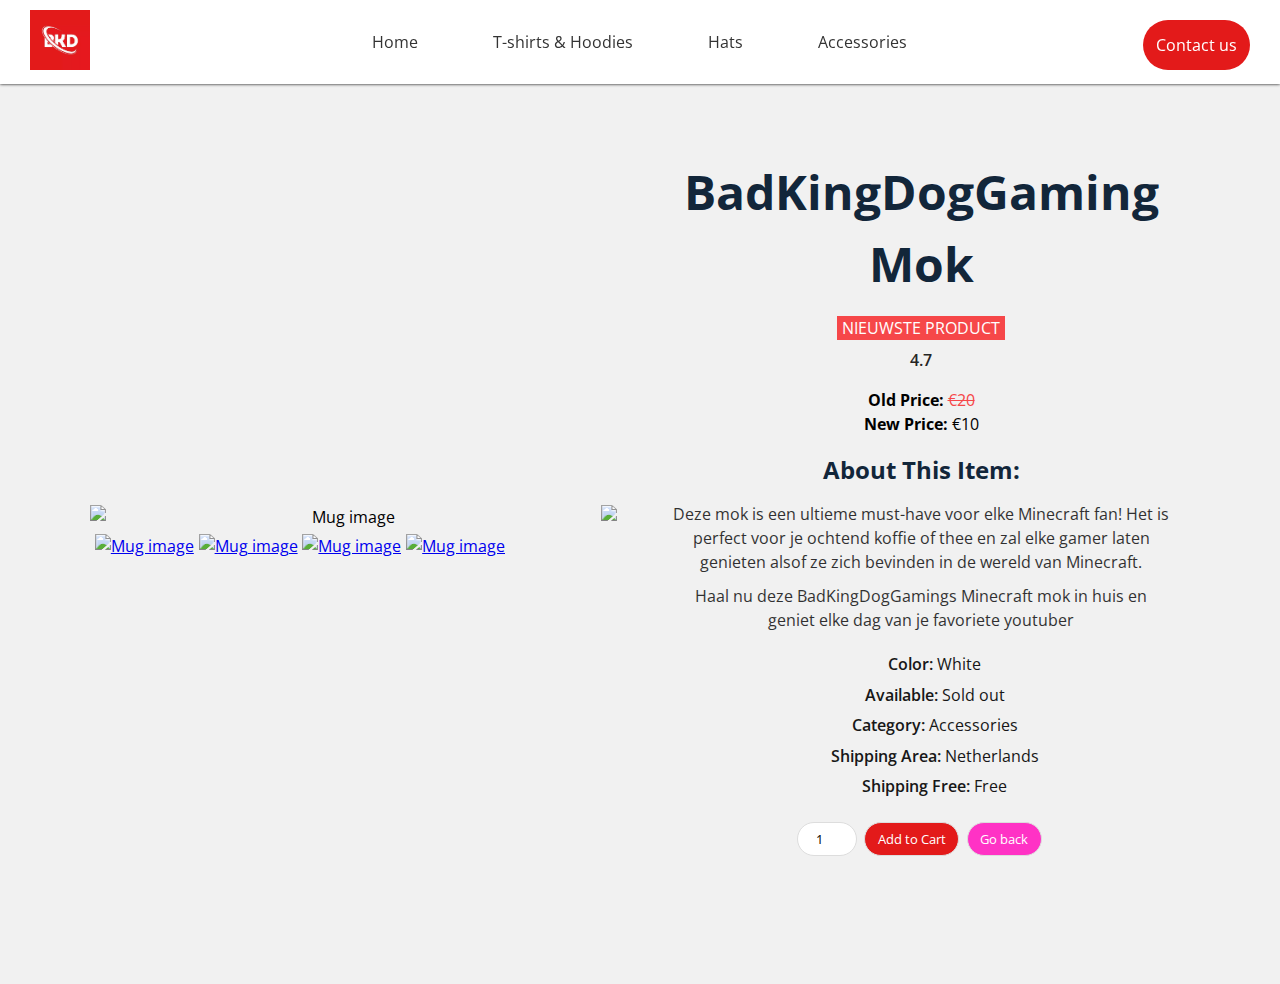
==== Accessories.html @ a4065ba1 "test12" ====
<!DOCTYPE html>
<html>
  <head>
    <meta charset="utf-8">
    <meta http-equiv="X-UA-Compatible" content="IE=edge">
    <title>Product Card/Page</title>
    <meta name="viewport" content="width=device-width, initial-scale=1">
    <link rel="stylesheet" href="1style.css">
    <link rel="stylesheet" href="https://cdnjs.cloudflare.com/ajax/libs/font-awesome/5.15.1/css/all.min.css" integrity="sha512-+4zCK9k+qNFUR5X+cKL9EIR+ZOhtIloNl9GIKS57V1MyNsYpYcUrUeQc9vNfzsWfV28IaLL3i96P9sdNyeRssA==" crossorigin="anonymous" />
    <link rel="stylesheet" href="style.css">

    <link rel="stylesheet" href="/css/style.css">
    <script src="/js/main.js" defer></script>
  </head>
  <body>
    <header>
        <ul>
            <li><img src="bo-bkd-logo.webp" alt="Een logo met als naam erop BKD"> </li>
            <li><a href="index.html" >Home</a></li>
            <li><a href="T-shirts & Hoodies.html">T-shirts & Hoodies</a></li>
            <li><a href="Hats.html">Hats</a></li>
            <li><a href="Accessories.html" class="active">Accessories</a></li>
            <li id="contact"><a href="Contact us.html">Contact us</a></li>
        </ul>
    </header>

  <body>
    
    <div class = "card-wrapper">
      <div class = "card">
        <!-- card left -->
        <div class = "product-imgs">
          <div class = "img-display">
            <div class = "img-showcase">
              <img src = "images/Mok.png" alt = "Mug image">
              <img src = "images/Mok.png" alt = "Mug image">
              <img src = "images/Mok.png" alt = "Mug image">
              <img src = "images/Mok.png" alt = "Mug image">
            </div>
          </div>
          <div class = "img-select">
            <div class = "img-item">
              <a href = "#" data-id = "1">
                <img src = "images/Mok.png" alt = "Mug image">
              </a>
            </div>
            <div class = "img-item">
              <a href = "#" data-id = "2">
                <img src = "images/Mok.png" alt = "Mug image">
              </a>
            </div>
            <div class = "img-item">
              <a href = "#" data-id = "3">
                <img src = "images/Mok.png" alt = "Mug image">
              </a>
            </div>
            <div class = "img-item">
              <a href = "#" data-id = "4">
                <img src = "images/Mok.png" alt = "Mug image">
              </a>
            </div>
          </div>
        </div>
        <!-- card right -->
        <div class = "product-content">
          <h2 class = "product-title">BadKingDogGaming Mok</h2>
          <a href = "#" class = "product-link">Nieuwste Product</a>
          <div class = "product-rating">
            <i class = "fas fa-star"></i>
            <i class = "fas fa-star"></i>
            <i class = "fas fa-star"></i>
            <i class = "fas fa-star"></i>
            <i class = "fas fa-star-half-alt"></i>
            <span>4.7</span>
          </div>

          <div class = "product-price">
            <p class = "last-price">Old Price: <span>€20</span></p>
            <p class = "new-price">New Price: <span>€10</span></p>
          </div>

          <div class = "product-detail">
            <h2>about this item: </h2>
            <p>Deze mok is een ultieme must-have voor elke Minecraft fan! Het is perfect voor je ochtend koffie of thee en zal elke gamer laten genieten alsof ze zich bevinden in de wereld van Minecraft.</p>
            <p>Haal nu deze BadKingDogGamings Minecraft mok in huis en geniet elke dag van je favoriete youtuber</p>
            <ul>
              <li>Color: <span>White</span></li>
              <li>Available: <span>Sold out</span></li>
              <li>Category: <span>Accessories</span></li>
              <li>Shipping Area: <span>Netherlands</span></li>
              <li>Shipping Free: <span>Free</span></li>
            </ul>
          </div>

          <div class = "purchase-info">
            <input type = "number" min = "0" value = "1">
            <button type = "button" class = "btn" onclick="alert('This item is sold out!')">
              Add to Cart <i class = "fas fa-shopping-cart"></i>
            </button>
            <button type = "button" class = "btn"  onclick="alert('Error 404!')">Go back</button>
          </div>

          
        </div>
      </div>
    </div>

    
    <script src="script.js"></script>
  </body>
</html>
---- 1style.css ----
@import url('https://fonts.googleapis.com/css2?family=Open+Sans:wght@300;400;600;700;800&display=swap');

*{
    box-sizing: border-box;
    padding: 0;
    margin: 0;
    font-family: 'Open Sans', sans-serif;
}
body{
    line-height: 1.5;
}
.card-wrapper{
    max-width: 1100px;
    margin: 0 auto;
}
img{
    width: 100%;
    display: block;
}
.img-display{
    overflow: hidden;
}
.img-showcase{
    display: flex;
    width: 100%;
    transition: all 0.5s ease;
}
.img-showcase img{
    min-width: 95%;
    min-height: 95%;

}
.img-select{
    display: flex;
}
.img-item{
    margin: 0.3rem;
}
.img-item:nth-child(1),
.img-item:nth-child(2),
.img-item:nth-child(3){
    margin-right: 0;
}
.img-item:hover{
    opacity: 0.8;
}
.product-content{
    padding: 2rem 1rem;
}
.product-title{
    font-size: 3rem;
    text-transform: capitalize;
    font-weight: 700;
    color: #12263a;
    margin: 1rem 0;
}
.product-title::after{
    content: "";
    left: 0;
    bottom: 0;
    height: 4px;
    width: 80px;
    background: #12263a;
}
.product-link{
    text-decoration: none;
    text-transform: uppercase;
    font-weight: 400;
    display: inline-block;
    margin-bottom: 0.5rem;
    background: #f64749;
    color: #fff;
    padding: 0 0.3rem;
    transition: all 0.5s ease;
}
.product-link:hover{
    opacity: 0.9;
}
.product-rating{
    color: #ffc107;
}
.product-rating span{
    font-weight: 600;
    color: #252525;
}
.product-price{
    margin: 1rem 0;
 
    font-weight: 700;
}
.product-price span{
    font-weight: 400;
}
.last-price span{
    color: #f64749;
    text-decoration: line-through;
}
.new-price span{
    color: #000000;
}
.product-detail h2{
    text-transform: capitalize;
    color: #12263a;
    padding-bottom: 0.6rem;
}
.product-detail p{
    padding: 0.3rem;
    opacity: 0.8;
}
.product-detail ul{
    margin: 1rem 0;
}
.product-detail ul li{
    margin: 0;
    list-style: none;
    background: url(images/checked.png) left center no-repeat;
    background-size: 18px;
    padding-left: 1.7rem;
    margin: 0.4rem 0;
    font-weight: 600;
    opacity: 0.9;
}
.product-detail ul li span{
    font-weight: 400;
}
.purchase-info{
    margin: 1.5rem 0;
}
.purchase-info input,
.purchase-info .btn{
    border: 1.5px solid #ddd;
    border-radius: 25px;
    text-align: center;
    padding: 0.45rem 0.8rem;
    outline: 0;
    margin-right: 0.2rem;
    margin-bottom: 1rem;
}
.purchase-info input{
    width: 60px;
}
.purchase-info .btn{
    cursor: pointer;
    color: #fff;
}
.purchase-info .btn:first-of-type{
    background: #e31a1a;
}
.purchase-info .btn:last-of-type{
    background: #ff32c5;
}
.purchase-info .btn:hover{
    opacity: 0.9;
}
.social-links{
    display: flex;
    align-items: center;
}
.social-links a{
    display: flex;
    align-items: center;
    justify-content: center;
    width: 32px;
    height: 32px;
    color: #000;
    border: 1px solid #000;
    margin: 0 0.2rem;
    border-radius: 50%;
    text-decoration: none;
    font-size: 0.8rem;
    transition: all 0.5s ease;
}
.social-links a:hover{
    background: #000;
    border-color: transparent;
    color: #fff;
}

@media screen and (min-width: 992px){
    .card{
        display: grid;
        grid-template-columns: repeat(2, 1fr);
        grid-gap: 1.5rem;
    }
    .card-wrapper{
        height: 100vh;
        display: flex;
        justify-content: center;
        align-items: center;
    }
    .product-imgs{
        display: flex;
        flex-direction: column;
        justify-content: center;
    }
    .product-content{
        padding-top: 0;
    }
}
---- style.css ----
body{
    background: #f1f1f1;
    padding: 0;
    margin: 0;
    overflow: auto;
    text-align: center;
}

header{
    background: #fff;
    padding: 30px;
    box-shadow: 0 0 0.188rem #000 ;
    top: 0;
    position: sticky;
    z-index: 1;
}

header li{
    display: inline;
    padding-left: 2.813rem;

}

header li a{
    color: #333;
    text-decoration: none;
    padding: 0.813rem ;
    transition: .3s ease;
}

header li a:hover{
    color: #e31a1a;
}

header ul #contact a{
    color: #fff;
    background: #e31a1a;
    border-radius: 3rem;
    float: right;
    position: relative;
    top: -10px;
    
    transition: .3s ease;
}

header ul #contact a:hover{
    background: darkred;
}

header li img{
    width:60px;
    float: left;
    margin-top:-20px ;
}

.section{
    height: 50rem;
}

.section--hero{
    position: relative;
    padding: 5rem;
    display: flex;
    height: 4rem;
    flex-direction: column;
    justify-content: center;
    align-items: flex-start;
    background-image: linear-gradient(rgba(255,255,255,0.5), rgba(255,255,255,0.5)), url(Banner.png);
    background-size: cover;
}

.section--hero h1{
    margin-bottom: 10rem;
}

.section--btn{
    color: inherit;
    cursor: pointer;
    width: 100%;
    padding: 18px 15px;
    border-radius: 8px;
    background-color: rgba(255,255,255,0);
    border: 2px solid #fff;
    font-size: 16px;
    font-weight: 700;
    line-height: 20px;
    letter-spacing: 0;
}
.section--btn:hover{
    background: rgba(255, 0, 0, 0.3)
}


.image-text {
    display: flex;
    justify-content: space-between;
    align-items: center;
    width: 60%;
    margin: 0 auto;
  }
  .image-text img {
    width: 20rem;
   
  }

  .image-grid img {
    width: 30rem;
    height: 30rem;
    
    
  }
  .image-grid-button {
    background-color: #f44336;
    color: white;
    border: none;
    padding: 10px 20px;
    text-align: center;
    text-decoration: none;
    display: inline-block;
    font-size: 60px;
    margin-top: 10px;
}
  
  ██████╗ ██████╗ ███╗   ██╗████████╗ █████╗  ██████╗████████╗
  ██╔════╝██╔═══██╗████╗  ██║╚══██╔══╝██╔══██╗██╔════╝╚══██╔══╝
  ██║     ██║   ██║██╔██╗ ██║   ██║   ███████║██║        ██║   
  ██║     ██║   ██║██║╚██╗██║   ██║   ██╔══██║██║        ██║   
  ╚██████╗╚██████╔╝██║ ╚████║   ██║   ██║  ██║╚██████╗   ██║   
   ╚═════╝ ╚═════╝ ╚═╝  ╚═══╝   ╚═╝   ╚═╝  ╚═╝ ╚═════╝   ╚═╝   
                                                             
   
.active{
    color: darkred
}

.form-group {
    margin-bottom: 20px;
}

.form-label {
    display: block;
    margin-bottom: 5px;
    font-weight: bold;
    
    
}

.form-input {
    width: 50%;
    padding: 8px;
    border: 1px solid #ccc;
    border-radius: 4px;
}

.form-textarea {
    width: 50%;
    padding: 8px;
    border: 1px solid #ccc;
    border-radius: 4px;
    resize: vertical;
}

.form-submit {
    padding: 10px 20px;
    background-color: #4CAF50;
    color: white;
    border: none;
    border-radius: 4px;
    cursor: pointer;
    
}



.square {
    width: 200px;
    height: 200px;
    background-color: #f2f2f2;
    border: 1px solid black;
    display: flex;
    justify-content: center;
    align-items: center;
    
}








.large-header {
    display: flex;
    align-items: center;
    justify-content: center;
    padding: 20px;
}

.image-container {
    flex: 1;
    margin-right: 20px;
}

.image-container img {
    max-width: 50%;
    height: auto;
}

.info-container {
    flex: 1;
}

.info-container h2 {
   
    font-size: 54px;
    margin-bottom: 20px;
}

.info-container p {
    margin-bottom: 20px;
}

.info-container a {
    display: block;
    margin-bottom: 10px;
}




.footer1 {
    background-color: #222831;
    color: white;
    height: 60px;
  
    width: 10px;
    display: flex;
    list-style: none;
    width: 100%;
    align-items: center;
    justify-content: space-evenly;
    margin-top: 25px;
  }


  .cijfers {
    width: 30rem;
    height: 30rem;
  }
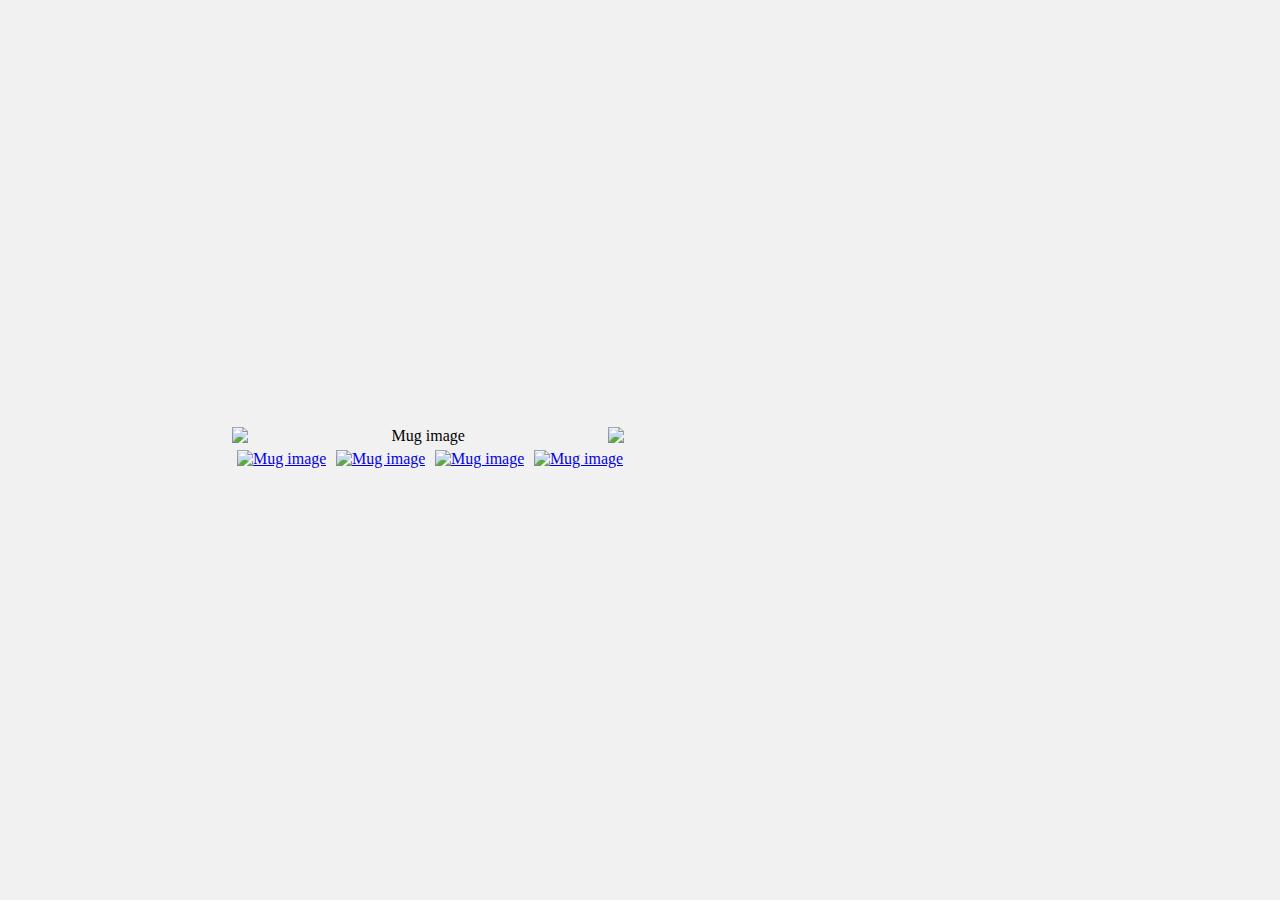
==== commit 9e8b0957: "test 61" ====
--- a/Accessories.html
+++ b/Accessories.html
@@ -15,16 +15,6 @@
     <script src="/js/main.js" defer></script>
   </head>
   <body>
-    <header>
-        <ul>
-            <li><img src="bo-bkd-logo.webp" alt="Een logo met als naam erop BKD"> </li>
-            <li><a href="index.html" >Home</a></li>
-            <li><a href="T-shirts & Hoodies.html">T-shirts & Hoodies</a></li>
-            <li><a href="Hats.html">Hats</a></li>
-            <li><a href="Accessories.html" class="active">Accessories</a></li>
-            <li id="contact"><a href="Contact us.html">Contact us</a></li>
-        </ul>
-    </header>
 
   <body>
     
@@ -62,50 +52,11 @@
               </a>
             </div>
           </div>
-        </div>
-        <!-- card right -->
-        <div class = "product-content">
-          <h2 class = "product-title">BadKingDogGaming Mok</h2>
-          <a href = "#" class = "product-link">Nieuwste Product</a>
-          <div class = "product-rating">
-            <i class = "fas fa-star"></i>
-            <i class = "fas fa-star"></i>
-            <i class = "fas fa-star"></i>
-            <i class = "fas fa-star"></i>
-            <i class = "fas fa-star-half-alt"></i>
-            <span>4.7</span>
-          </div>
+       
 
-          <div class = "product-price">
-            <p class = "last-price">Old Price: <span>€20</span></p>
-            <p class = "new-price">New Price: <span>€10</span></p>
-          </div>
+         
 
-          <div class = "product-detail">
-            <h2>about this item: </h2>
-            <p>Deze mok is een ultieme must-have voor elke Minecraft fan! Het is perfect voor je ochtend koffie of thee en zal elke gamer laten genieten alsof ze zich bevinden in de wereld van Minecraft.</p>
-            <p>Haal nu deze BadKingDogGamings Minecraft mok in huis en geniet elke dag van je favoriete youtuber</p>
-            <ul>
-              <li>Color: <span>White</span></li>
-              <li>Available: <span>Sold out</span></li>
-              <li>Category: <span>Accessories</span></li>
-              <li>Shipping Area: <span>Netherlands</span></li>
-              <li>Shipping Free: <span>Free</span></li>
-            </ul>
-          </div>
-
-          <div class = "purchase-info">
-            <input type = "number" min = "0" value = "1">
-            <button type = "button" class = "btn" onclick="alert('This item is sold out!')">
-              Add to Cart <i class = "fas fa-shopping-cart"></i>
-            </button>
-            <button type = "button" class = "btn"  onclick="alert('Error 404!')">Go back</button>
-          </div>
-
-          
-        </div>
-      </div>
-    </div>
+       
 
     
     <script src="script.js"></script>
--- a/1style.css
+++ b/1style.css
@@ -1,14 +1,6 @@
 @import url('https://fonts.googleapis.com/css2?family=Open+Sans:wght@300;400;600;700;800&display=swap');
 
-*{
-    box-sizing: border-box;
-    padding: 0;
-    margin: 0;
-    font-family: 'Open Sans', sans-serif;
-}
-body{
-    line-height: 1.5;
-}
+
 .card-wrapper{
     max-width: 1100px;
     margin: 0 auto;
@@ -36,145 +28,9 @@
 .img-item{
     margin: 0.3rem;
 }
-.img-item:nth-child(1),
-.img-item:nth-child(2),
-.img-item:nth-child(3){
-    margin-right: 0;
-}
-.img-item:hover{
-    opacity: 0.8;
-}
-.product-content{
-    padding: 2rem 1rem;
-}
-.product-title{
-    font-size: 3rem;
-    text-transform: capitalize;
-    font-weight: 700;
-    color: #12263a;
-    margin: 1rem 0;
-}
-.product-title::after{
-    content: "";
-    left: 0;
-    bottom: 0;
-    height: 4px;
-    width: 80px;
-    background: #12263a;
-}
-.product-link{
-    text-decoration: none;
-    text-transform: uppercase;
-    font-weight: 400;
-    display: inline-block;
-    margin-bottom: 0.5rem;
-    background: #f64749;
-    color: #fff;
-    padding: 0 0.3rem;
-    transition: all 0.5s ease;
-}
-.product-link:hover{
-    opacity: 0.9;
-}
-.product-rating{
-    color: #ffc107;
-}
-.product-rating span{
-    font-weight: 600;
-    color: #252525;
-}
-.product-price{
-    margin: 1rem 0;
- 
-    font-weight: 700;
-}
-.product-price span{
-    font-weight: 400;
-}
-.last-price span{
-    color: #f64749;
-    text-decoration: line-through;
-}
-.new-price span{
-    color: #000000;
-}
-.product-detail h2{
-    text-transform: capitalize;
-    color: #12263a;
-    padding-bottom: 0.6rem;
-}
-.product-detail p{
-    padding: 0.3rem;
-    opacity: 0.8;
-}
-.product-detail ul{
-    margin: 1rem 0;
-}
-.product-detail ul li{
-    margin: 0;
-    list-style: none;
-    background: url(images/checked.png) left center no-repeat;
-    background-size: 18px;
-    padding-left: 1.7rem;
-    margin: 0.4rem 0;
-    font-weight: 600;
-    opacity: 0.9;
-}
-.product-detail ul li span{
-    font-weight: 400;
-}
-.purchase-info{
-    margin: 1.5rem 0;
-}
-.purchase-info input,
-.purchase-info .btn{
-    border: 1.5px solid #ddd;
-    border-radius: 25px;
-    text-align: center;
-    padding: 0.45rem 0.8rem;
-    outline: 0;
-    margin-right: 0.2rem;
-    margin-bottom: 1rem;
-}
-.purchase-info input{
-    width: 60px;
-}
-.purchase-info .btn{
-    cursor: pointer;
-    color: #fff;
-}
-.purchase-info .btn:first-of-type{
-    background: #e31a1a;
-}
-.purchase-info .btn:last-of-type{
-    background: #ff32c5;
-}
-.purchase-info .btn:hover{
-    opacity: 0.9;
-}
-.social-links{
-    display: flex;
-    align-items: center;
-}
-.social-links a{
-    display: flex;
-    align-items: center;
-    justify-content: center;
-    width: 32px;
-    height: 32px;
-    color: #000;
-    border: 1px solid #000;
-    margin: 0 0.2rem;
-    border-radius: 50%;
-    text-decoration: none;
-    font-size: 0.8rem;
-    transition: all 0.5s ease;
-}
-.social-links a:hover{
-    background: #000;
-    border-color: transparent;
-    color: #fff;
-}
+
+
+
 
 @media screen and (min-width: 992px){
     .card{
